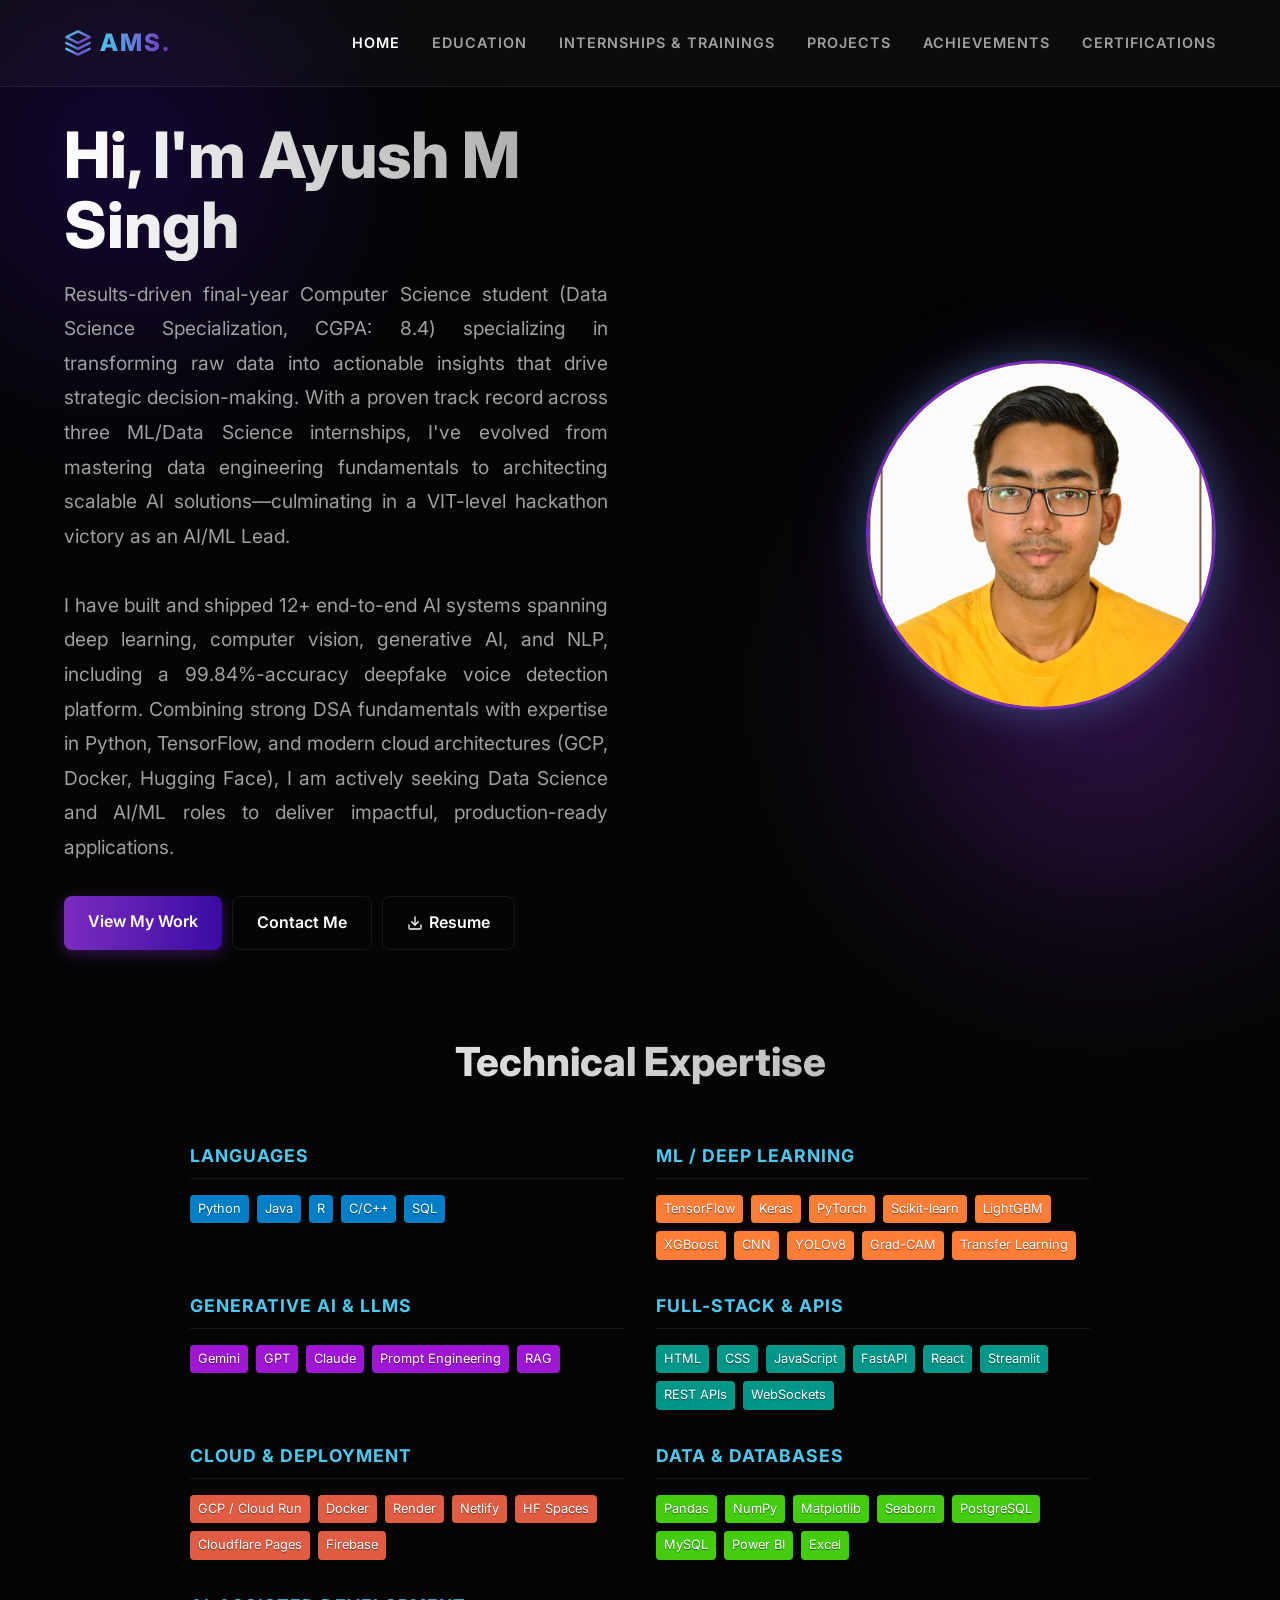
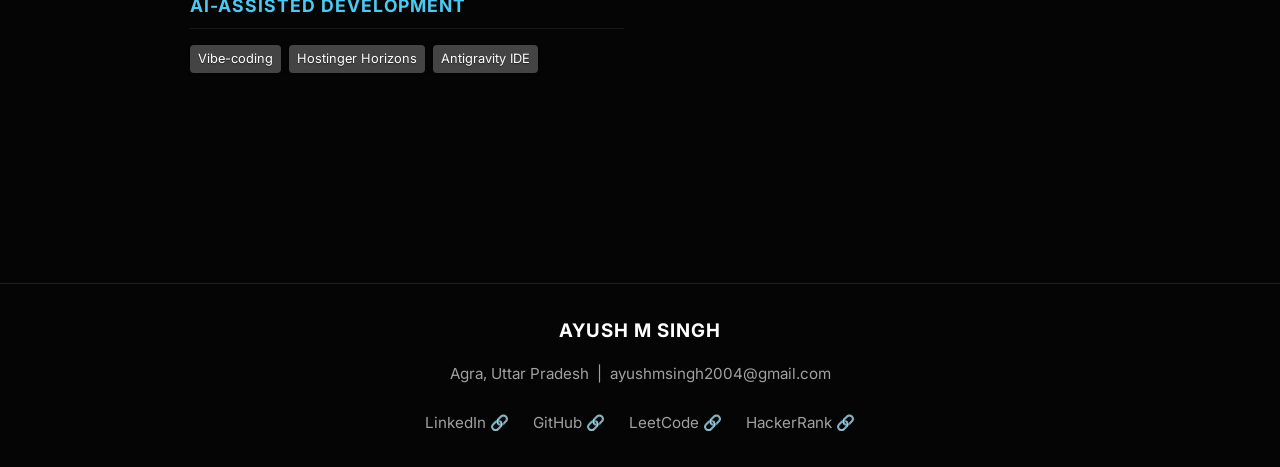
==== index.html @ a4b47bdd "Initial commit for portfolio website" ====
<!DOCTYPE html>
<html lang="en">

<head>
    <meta charset="UTF-8">
    <meta name="viewport" content="width=device-width, initial-scale=1.0">
    <title>Ayush | Portfolio Home</title>
    <meta name="description" content="Professional portfolio of Ayush, showcasing skills and professional summary.">
    <link rel="stylesheet" href="styles.css">
</head>

<body>
    <nav>
        <a href="index.html" class="logo">
            <svg width="28" height="28" viewBox="0 0 24 24" fill="none" stroke="url(#logo-grad)" stroke-width="2"
                stroke-linecap="round" stroke-linejoin="round">
                <defs>
                    <linearGradient id="logo-grad" x1="0%" y1="0%" x2="100%" y2="100%">
                        <stop offset="0%" stop-color="#4cc9f0" />
                        <stop offset="100%" stop-color="#7b2cbf" />
                    </linearGradient>
                </defs>
                <polygon points="12 2 2 7 12 12 22 7 12 2"></polygon>
                <polyline points="2 17 12 22 22 17"></polyline>
                <polyline points="2 12 12 17 22 12"></polyline>
            </svg>
            <span class="logo-text" style="letter-spacing: 2px;">AMS.</span>
        </a>
        <ul class="nav-links">
            <li><a href="index.html">Home</a></li>
            <li><a href="education.html">Education</a></li>
            <li><a href="experience.html">Internships & Trainings</a></li>
            <li><a href="projects.html">Projects</a></li>
            <li><a href="achievements.html">Achievements</a></li>
            <li><a href="certifications.html">Certifications</a></li>
        </ul>
    </nav>

    <main>
        <section class="hero-section">
            <div class="hero-content">
                <h1 class="page-title fade-in" style="animation-delay: 0.1s;">Hi, I'm Ayush M Singh</h1>
                <p class="fade-in"
                    style="animation-delay: 0.2s; line-height: 1.8; text-align: justify; margin-bottom: 2rem; color: var(--text-secondary);">
                    Results-driven final-year Computer Science student (Data Science Specialization, CGPA: 8.4) specializing in transforming raw data into actionable insights that drive strategic decision-making. With a proven track record across three ML/Data Science internships, I've evolved from mastering data engineering fundamentals to architecting scalable AI solutions—culminating in a VIT-level hackathon victory as an AI/ML Lead.<br><br>I have built and shipped 12+ end-to-end AI systems spanning deep learning, computer vision, generative AI, and NLP, including a 99.84%-accuracy deepfake voice detection platform. Combining strong DSA fundamentals with expertise in Python, TensorFlow, and modern cloud architectures (GCP, Docker, Hugging Face), I am actively seeking Data Science and AI/ML roles to deliver impactful, production-ready applications.
                </p>
                <div class="fade-in" style="animation-delay: 0.3s; display: flex; gap: 10px; flex-wrap: wrap;">
                    <a href="projects.html" class="btn btn-primary">View My Work</a>
                    <a href="javascript:void(0)" onclick="openContactModal()" class="btn btn-outline">Contact Me</a>
                    <a href="assets/resume.pdf" target="_blank" class="btn btn-outline" style="display: inline-flex; align-items: center; gap: 6px;">
                        <svg width="16" height="16" viewBox="0 0 24 24" fill="none" stroke="currentColor" stroke-width="2" stroke-linecap="round" stroke-linejoin="round"><path d="M21 15v4a2 2 0 0 1-2 2H5a2 2 0 0 1-2-2v-4"/><polyline points="7 10 12 15 17 10"/><line x1="12" y1="15" x2="12" y2="3"/></svg>
                        Resume
                    </a>
                </div>

            </div>

            <div class="hero-image fade-in" style="animation-delay: 0.2s;">
                <img src="assets/ayush_photo.jpg" alt="Ayush M Singh">
            </div>
        </section>

        <!-- NEW FULL-WIDTH SKILLS SECTION -->
        <section class="skills-section" style="margin-top: 5rem; margin-bottom: 5rem;">
            <h2 class="page-title fade-in" style="font-size: 2.5rem; text-align: center; margin-bottom: 3rem;">Technical
                Expertise</h2>

            <div class="technical-expertise-wrapper"
                style="max-width: 900px; margin: 0 auto; display: grid; grid-template-columns: repeat(auto-fit, minmax(350px, 1fr)); gap: 2rem;">

                <!-- Languages -->
                <div class="skills-category fade-in">
                    <h3
                        style="color: var(--accent-3); margin-bottom: 1rem; font-size: 1.1rem; border-bottom: 1px solid var(--glass-border); padding-bottom: 0.5rem; letter-spacing: 1px; text-transform: uppercase;">
                        Languages</h3>
                    <div class="badges-container" style="justify-content: flex-start; gap: 8px; margin-bottom: 0;">
                        <span class="shield-badge"><span class="shield-val val-blue">Python</span></span>
                        <span class="shield-badge"><span class="shield-val val-blue">Java</span></span>
                        <span class="shield-badge"><span class="shield-val val-blue">R</span></span>
                        <span class="shield-badge"><span class="shield-val val-blue">C/C++</span></span>
                        <span class="shield-badge"><span class="shield-val val-blue">SQL</span></span>
                    </div>
                </div>

                <!-- ML / DL -->
                <div class="skills-category fade-in">
                    <h3
                        style="color: var(--accent-3); margin-bottom: 1rem; font-size: 1.1rem; border-bottom: 1px solid var(--glass-border); padding-bottom: 0.5rem; letter-spacing: 1px; text-transform: uppercase;">
                        ML / Deep Learning</h3>
                    <div class="badges-container" style="justify-content: flex-start; gap: 8px; margin-bottom: 0;">
                        <span class="shield-badge"><span class="shield-val val-orange">TensorFlow</span></span>
                        <span class="shield-badge"><span class="shield-val val-orange">Keras</span></span>
                        <span class="shield-badge"><span class="shield-val val-orange">PyTorch</span></span>
                        <span class="shield-badge"><span class="shield-val val-orange">Scikit-learn</span></span>
                        <span class="shield-badge"><span class="shield-val val-orange">LightGBM</span></span>
                        <span class="shield-badge"><span class="shield-val val-orange">XGBoost</span></span>
                        <span class="shield-badge"><span class="shield-val val-orange">CNN</span></span>
                        <span class="shield-badge"><span class="shield-val val-orange">YOLOv8</span></span>
                        <span class="shield-badge"><span class="shield-val val-orange">Grad-CAM</span></span>
                        <span class="shield-badge"><span class="shield-val val-orange">Transfer Learning</span></span>
                    </div>
                </div>

                <!-- GenAI -->
                <div class="skills-category fade-in">
                    <h3
                        style="color: var(--accent-3); margin-bottom: 1rem; font-size: 1.1rem; border-bottom: 1px solid var(--glass-border); padding-bottom: 0.5rem; letter-spacing: 1px; text-transform: uppercase;">
                        Generative AI & LLMs</h3>
                    <div class="badges-container" style="justify-content: flex-start; gap: 8px; margin-bottom: 0;">
                        <span class="shield-badge"><span class="shield-val val-purple">Gemini</span></span>
                        <span class="shield-badge"><span class="shield-val val-purple">GPT</span></span>
                        <span class="shield-badge"><span class="shield-val val-purple">Claude</span></span>
                        <span class="shield-badge"><span class="shield-val val-purple">Prompt Engineering</span></span>
                        <span class="shield-badge"><span class="shield-val val-purple">RAG</span></span>
                    </div>
                </div>

                <!-- Full-Stack & APIs -->
                <div class="skills-category fade-in">
                    <h3
                        style="color: var(--accent-3); margin-bottom: 1rem; font-size: 1.1rem; border-bottom: 1px solid var(--glass-border); padding-bottom: 0.5rem; letter-spacing: 1px; text-transform: uppercase;">
                        Full-Stack & APIs</h3>
                    <div class="badges-container" style="justify-content: flex-start; gap: 8px; margin-bottom: 0;">
                        <span class="shield-badge"><span class="shield-val val-teal">HTML</span></span>
                        <span class="shield-badge"><span class="shield-val val-teal">CSS</span></span>
                        <span class="shield-badge"><span class="shield-val val-teal">JavaScript</span></span>
                        <span class="shield-badge"><span class="shield-val val-teal">FastAPI</span></span>
                        <span class="shield-badge"><span class="shield-val val-teal">React</span></span>
                        <span class="shield-badge"><span class="shield-val val-teal">Streamlit</span></span>
                        <span class="shield-badge"><span class="shield-val val-teal">REST APIs</span></span>
                        <span class="shield-badge"><span class="shield-val val-teal">WebSockets</span></span>
                    </div>
                </div>

                <!-- Cloud & Deployment -->
                <div class="skills-category fade-in">
                    <h3
                        style="color: var(--accent-3); margin-bottom: 1rem; font-size: 1.1rem; border-bottom: 1px solid var(--glass-border); padding-bottom: 0.5rem; letter-spacing: 1px; text-transform: uppercase;">
                        Cloud & Deployment</h3>
                    <div class="badges-container" style="justify-content: flex-start; gap: 8px; margin-bottom: 0;">
                        <span class="shield-badge"><span class="shield-val val-red">GCP / Cloud Run</span></span>
                        <span class="shield-badge"><span class="shield-val val-red">Docker</span></span>
                        <span class="shield-badge"><span class="shield-val val-red">Render</span></span>
                        <span class="shield-badge"><span class="shield-val val-red">Netlify</span></span>
                        <span class="shield-badge"><span class="shield-val val-red">HF Spaces</span></span>
                        <span class="shield-badge"><span class="shield-val val-red">Cloudflare Pages</span></span>
                        <span class="shield-badge"><span class="shield-val val-red">Firebase</span></span>
                    </div>
                </div>

                <!-- Data & Databases -->
                <div class="skills-category fade-in">
                    <h3
                        style="color: var(--accent-3); margin-bottom: 1rem; font-size: 1.1rem; border-bottom: 1px solid var(--glass-border); padding-bottom: 0.5rem; letter-spacing: 1px; text-transform: uppercase;">
                        Data & Databases</h3>
                    <div class="badges-container" style="justify-content: flex-start; gap: 8px; margin-bottom: 0;">
                        <span class="shield-badge"><span class="shield-val val-green">Pandas</span></span>
                        <span class="shield-badge"><span class="shield-val val-green">NumPy</span></span>
                        <span class="shield-badge"><span class="shield-val val-green">Matplotlib</span></span>
                        <span class="shield-badge"><span class="shield-val val-green">Seaborn</span></span>
                        <span class="shield-badge"><span class="shield-val val-green">PostgreSQL</span></span>
                        <span class="shield-badge"><span class="shield-val val-green">MySQL</span></span>
                        <span class="shield-badge"><span class="shield-val val-green">Power BI</span></span>
                        <span class="shield-badge"><span class="shield-val val-green">Excel</span></span>
                    </div>
                </div>

                <!-- AI Dev -->
                <div class="skills-category fade-in">
                    <h3
                        style="color: var(--accent-3); margin-bottom: 1rem; font-size: 1.1rem; border-bottom: 1px solid var(--glass-border); padding-bottom: 0.5rem; letter-spacing: 1px; text-transform: uppercase;">
                        AI-Assisted Development</h3>
                    <div class="badges-container" style="justify-content: flex-start; gap: 8px; margin-bottom: 0;">
                        <span class="shield-badge"><span class="shield-val val-dark">Vibe-coding</span></span>
                        <span class="shield-badge"><span class="shield-val val-dark">Hostinger Horizons</span></span>
                        <span class="shield-badge"><span class="shield-val val-dark">Antigravity IDE</span></span>
                    </div>
                </div>
            </div>
        </section>
    </main>


    <footer
        style="margin-top: 5rem; padding-top: 2rem; border-top: 1px solid rgba(255,255,255,0.1); text-align: center; color: var(--text-secondary); padding-bottom: 2rem;">
        <h3 style="color: var(--text-primary); margin-bottom: 1rem; letter-spacing: 1px;">AYUSH M SINGH</h3>
        <p style="margin-bottom: 0.5rem; font-size: 0.95rem;">Agra, Uttar Pradesh &nbsp;|&nbsp; <a
                href="mailto:ayushmsingh2004@gmail.com"
                style="color: var(--primary-color); text-decoration: none;">ayushmsingh2004@gmail.com</a></p>
        <div
            style="display: flex; justify-content: center; gap: 1.5rem; margin-top: 1.5rem; font-size: 0.95rem; flex-wrap: wrap;">
            <a href="https://www.linkedin.com/in/ayush-m-singh-31b403370" target="_blank"
                style="color: var(--text-secondary); text-decoration: none;"
                onmouseover="this.style.color='var(--primary-color)'"
                onmouseout="this.style.color='var(--text-secondary)'">LinkedIn 🔗</a>
            <a href="https://github.com/AYUSHMSINGH2004" target="_blank"
                style="color: var(--text-secondary); text-decoration: none;"
                onmouseover="this.style.color='var(--primary-color)'"
                onmouseout="this.style.color='var(--text-secondary)'">GitHub 🔗</a>
            <a href="https://leetcode.com/u/AYUSHMSINGH2004/" target="_blank"
                style="color: var(--text-secondary); text-decoration: none;"
                onmouseover="this.style.color='var(--primary-color)'"
                onmouseout="this.style.color='var(--text-secondary)'">LeetCode 🔗</a>
            <a href="https://www.hackerrank.com/profile/ayushmsingh2004" target="_blank"
                style="color: var(--text-secondary); text-decoration: none;"
                onmouseover="this.style.color='var(--primary-color)'"
                onmouseout="this.style.color='var(--text-secondary)'">HackerRank 🔗</a>
        </div>
    </footer>

    <!-- Contact Modal -->
    <div id="contactModal" class="modal" onclick="if(event.target === this) closeContactModal()">
        <div class="modal-content contact-modal-content">
            <span class="close-modal" onclick="closeContactModal()">&times;</span>
            <h3 style="color: var(--accent-3); margin-bottom: 1.5rem; font-size: 1.5rem;">Contact Information</h3>
            <div style="text-align: left; line-height: 1.8;">
                <p><strong style="color: var(--text-secondary);">Name:</strong> Ayush M Singh</p>
                <p><strong style="color: var(--text-secondary);">Location:</strong> Agra, Uttar Pradesh</p>
                <p><strong style="color: var(--text-secondary);">Email:</strong> <a
                        href="mailto:ayushmsingh2004@gmail.com"
                        style="color: var(--accent-3); text-decoration: none;">ayushmsingh2004@gmail.com</a></p>

                <div style="margin-top: 2rem; display: flex; gap: 1rem; flex-wrap: wrap; justify-content: flex-start;">
                    <a href="https://www.linkedin.com/in/ayush-m-singh-31b403370" target="_blank"
                        class="btn btn-outline" style="padding: 0.5rem 1rem; font-size: 0.9rem;">LinkedIn</a>
                    <a href="https://www.instagram.com/ams.2004.star/" target="_blank" class="btn btn-outline"
                        style="padding: 0.5rem 1rem; font-size: 0.9rem;">Instagram</a>
                </div>
            </div>
        </div>
    </div>

    <style>
        /* Shared Contact Modal Styles */
        #contactModal.modal {
            display: none;
            position: fixed;
            top: 0;
            left: 0;
            width: 100%;
            height: 100%;
            background-color: rgba(0, 0, 0, 0.8);
            backdrop-filter: blur(5px);
            z-index: 2000;
            justify-content: center;
            align-items: center;
            opacity: 0;
            transition: opacity 0.3s ease;
        }

        #contactModal.modal.show {
            display: flex;
            opacity: 1;
        }

        .contact-modal-content {
            background: var(--bg-color);
            border: 1px solid var(--glass-border);
            border-radius: 12px;
            padding: 2.5rem;
            max-width: 500px;
            width: 90%;
            position: relative;
            transform: scale(0.95);
            transition: transform 0.3s ease;
            box-shadow: 0 15px 30px rgba(0, 0, 0, 0.5);
        }

        #contactModal.modal.show .contact-modal-content {
            transform: scale(1);
        }

        .close-modal {
            position: absolute;
            top: 15px;
            right: 20px;
            color: var(--text-secondary);
            font-size: 28px;
            font-weight: bold;
            cursor: pointer;
            transition: color 0.3s;
        }

        .close-modal:hover {
            color: var(--accent-1);
        }
    </style>

    <script>
        function openContactModal() {
            document.getElementById('contactModal').classList.add('show');
        }
        function closeContactModal() {
            document.getElementById('contactModal').classList.remove('show');
        }
    </script>
    <script src="script.js"></script>
</body>

</html>
---- styles.css ----
@import url('https://fonts.googleapis.com/css2?family=Inter:wght@300;400;600;800&display=swap');

:root {
    --bg-color: #050505;
    --text-primary: #ffffff;
    --text-secondary: #a0a0a0;
    --accent-1: #7b2cbf;
    --accent-2: #3a0ca3;
    --accent-3: #4cc9f0;
    --glass-bg: rgba(255, 255, 255, 0.03);
    --glass-border: rgba(255, 255, 255, 0.08);
}

* {
    margin: 0;
    padding: 0;
    box-sizing: border-box;
    font-family: 'Inter', sans-serif;
}

body {
    background-color: var(--bg-color);
    color: var(--text-primary);
    line-height: 1.6;
    overflow-x: hidden;
    position: relative;
}

/* Background Ambient Glows */
body::before, body::after {
    content: '';
    position: fixed;
    border-radius: 50%;
    filter: blur(100px);
    z-index: -1;
    opacity: 0.5;
}

body::before {
    top: -10%;
    left: -10%;
    width: 500px;
    height: 500px;
    background: radial-gradient(circle, var(--accent-2) 0%, rgba(0,0,0,0) 70%);
}

body::after {
    bottom: -10%;
    right: -10%;
    width: 600px;
    height: 600px;
    background: radial-gradient(circle, var(--accent-1) 0%, rgba(0,0,0,0) 70%);
}

/* Navigation */
nav {
    position: fixed;
    top: 0;
    width: 100%;
    padding: 1.5rem 5%;
    display: flex;
    justify-content: space-between;
    align-items: center;
    background: var(--glass-bg);
    backdrop-filter: blur(12px);
    border-bottom: 1px solid var(--glass-border);
    z-index: 1000;
}

.logo {
    display: flex;
    align-items: center;
    gap: 0.5rem;
    text-decoration: none;
}

.logo-text {
    font-weight: 800;
    font-size: 1.5rem;
    letter-spacing: 1px;
    background: linear-gradient(90deg, var(--accent-3), var(--accent-1));
    -webkit-background-clip: text;
    -webkit-text-fill-color: transparent;
}

.nav-links {
    display: flex;
    gap: 2rem;
    list-style: none;
}

.nav-links a {
    color: var(--text-secondary);
    text-decoration: none;
    font-weight: 600;
    font-size: 0.9rem;
    transition: color 0.3s ease;
    text-transform: uppercase;
    letter-spacing: 1px;
}

.nav-links a:hover, .nav-links a.active {
    color: var(--text-primary);
}

/* Page Layout */
main {
    padding: 120px 5% 50px 5%;
    max-width: 100%; /* Uses the whole space */
    margin: 0 auto;
    min-height: 100vh;
}

.page-title {
    font-size: 3rem;
    font-weight: 800;
    margin-bottom: 2rem;
    background: linear-gradient(90deg, #fff, var(--text-secondary));
    -webkit-background-clip: text;
    -webkit-text-fill-color: transparent;
}

/* Reusable Glass Card */
.glass-card {
    background: var(--glass-bg);
    backdrop-filter: blur(16px);
    border: 1px solid var(--glass-border);
    border-radius: 16px;
    padding: 2rem;
    transition: transform 0.3s ease, border-color 0.3s ease, box-shadow 0.3s ease;
}

.glass-card:hover {
    transform: translateY(-5px);
    border-color: rgba(255, 255, 255, 0.2);
    box-shadow: 0 10px 30px rgba(0, 0, 0, 0.5);
}

/* Buttons */
.btn {
    display: inline-block;
    padding: 0.8rem 1.5rem;
    border-radius: 8px;
    text-decoration: none;
    font-weight: 600;
    transition: all 0.3s ease;
    cursor: pointer;
    border: none;
}

.btn-primary {
    background: linear-gradient(90deg, var(--accent-1), var(--accent-2));
    color: white;
    box-shadow: 0 4px 15px rgba(123, 44, 191, 0.4);
}

.btn-primary:hover {
    box-shadow: 0 6px 20px rgba(123, 44, 191, 0.6);
    transform: scale(1.05);
}

.btn-outline {
    background: transparent;
    border: 1px solid var(--glass-border);
    color: var(--text-primary);
}

.btn-outline:hover {
    border-color: var(--accent-3);
    color: var(--accent-3);
}

/* Grid Layouts */
.grid-container {
    display: grid;
    grid-template-columns: repeat(auto-fill, minmax(300px, 1fr));
    gap: 2rem;
}

/* Utility Animations */
.fade-in {
    opacity: 0;
    transform: translateY(20px);
    animation: fadeIn 0.8s ease forwards;
}

@keyframes fadeIn {
    to {
        opacity: 1;
        transform: translateY(0);
    }
}

/* Home Page Specifics */
.hero-section {
    display: flex;
    align-items: center;
    justify-content: space-between;
    gap: 4rem;
    min-height: 70vh;
}

.hero-content {
    flex: 1;
}

.hero-content h1 {
    font-size: 4rem;
    line-height: 1.1;
    margin-bottom: 1rem;
}

.hero-content p {
    color: var(--text-secondary);
    font-size: 1.2rem;
    margin-bottom: 2rem;
    max-width: 800px; /* Increased to use more space */
}

.hero-image {
    flex: 1;
    display: flex;
    justify-content: flex-end;
}

.hero-image img {
    width: 350px;
    height: 350px;
    border-radius: 50%;
    object-fit: cover;
    object-position: center 15%;
    border: 3px solid var(--accent-1);
    box-shadow: 0 0 40px rgba(76, 201, 240, 0.3), 0 0 80px rgba(123, 44, 191, 0.2);
    transition: box-shadow 0.4s ease, transform 0.4s ease;
}

.hero-image img:hover {
    box-shadow: 0 0 50px rgba(76, 201, 240, 0.5), 0 0 100px rgba(123, 44, 191, 0.35);
    transform: scale(1.03);
}

.skills-container {
    display: flex;
    flex-wrap: wrap;
    gap: 1rem;
    margin-top: 2rem;
}

.skill-tag {
    background: rgba(255, 255, 255, 0.05);
    padding: 0.5rem 1rem;
    border-radius: 20px;
    font-size: 0.9rem;
    border: 1px solid var(--glass-border);
}

/* Project Card Specifics */
.project-image {
    width: 100%;
    height: 200px;
    object-fit: cover;
    border-radius: 8px;
    margin-bottom: 1rem;
}

.card-actions {
    display: flex;
    gap: 1rem;
    margin-top: 1.5rem;
}

/* Item Meta (Dates, Roles) */
.item-meta {
    color: var(--accent-3);
    font-size: 0.9rem;
    font-weight: 600;
    margin-bottom: 0.5rem;
}

/* Responsive */
@media (max-width: 768px) {
    .hero-section {
        flex-direction: column-reverse;
        text-align: center;
        padding-top: 2rem;
    }
    
    .hero-image {
        justify-content: center;
    }
    
    .nav-links {
        display: none; /* In a real app, implement a hamburger menu */
    }
}

/* Shield Badges */
.badges-container {
    display: flex;
    flex-wrap: wrap;
    gap: 8px;
    margin-bottom: 20px;
    justify-content: center;
}

.shield-badge {
    display: inline-flex;
    align-items: center;
    border-radius: 4px;
    overflow: hidden;
    font-size: 0.8rem;
    font-family: 'Verdana', 'Geneva', 'DejaVu Sans', sans-serif;
    color: white;
    box-shadow: 0 1px 3px rgba(0,0,0,0.3);
    text-shadow: 0 1px 1px rgba(0,0,0,0.5);
    transition: transform 0.2s ease;
}

.shield-badge:hover {
    transform: translateY(-2px);
}

.shield-key {
    background-color: #555;
    padding: 4px 8px;
}

.shield-val {
    padding: 4px 8px;
}

.val-blue { background-color: #007ec6; }
.val-green { background-color: #4c1; }
.val-orange { background-color: #fe7d37; }
.val-teal { background-color: #009688; }
.val-purple { background-color: #9f16d4; }
.val-red { background-color: #e05d44; }
.val-dark { background-color: #444; }
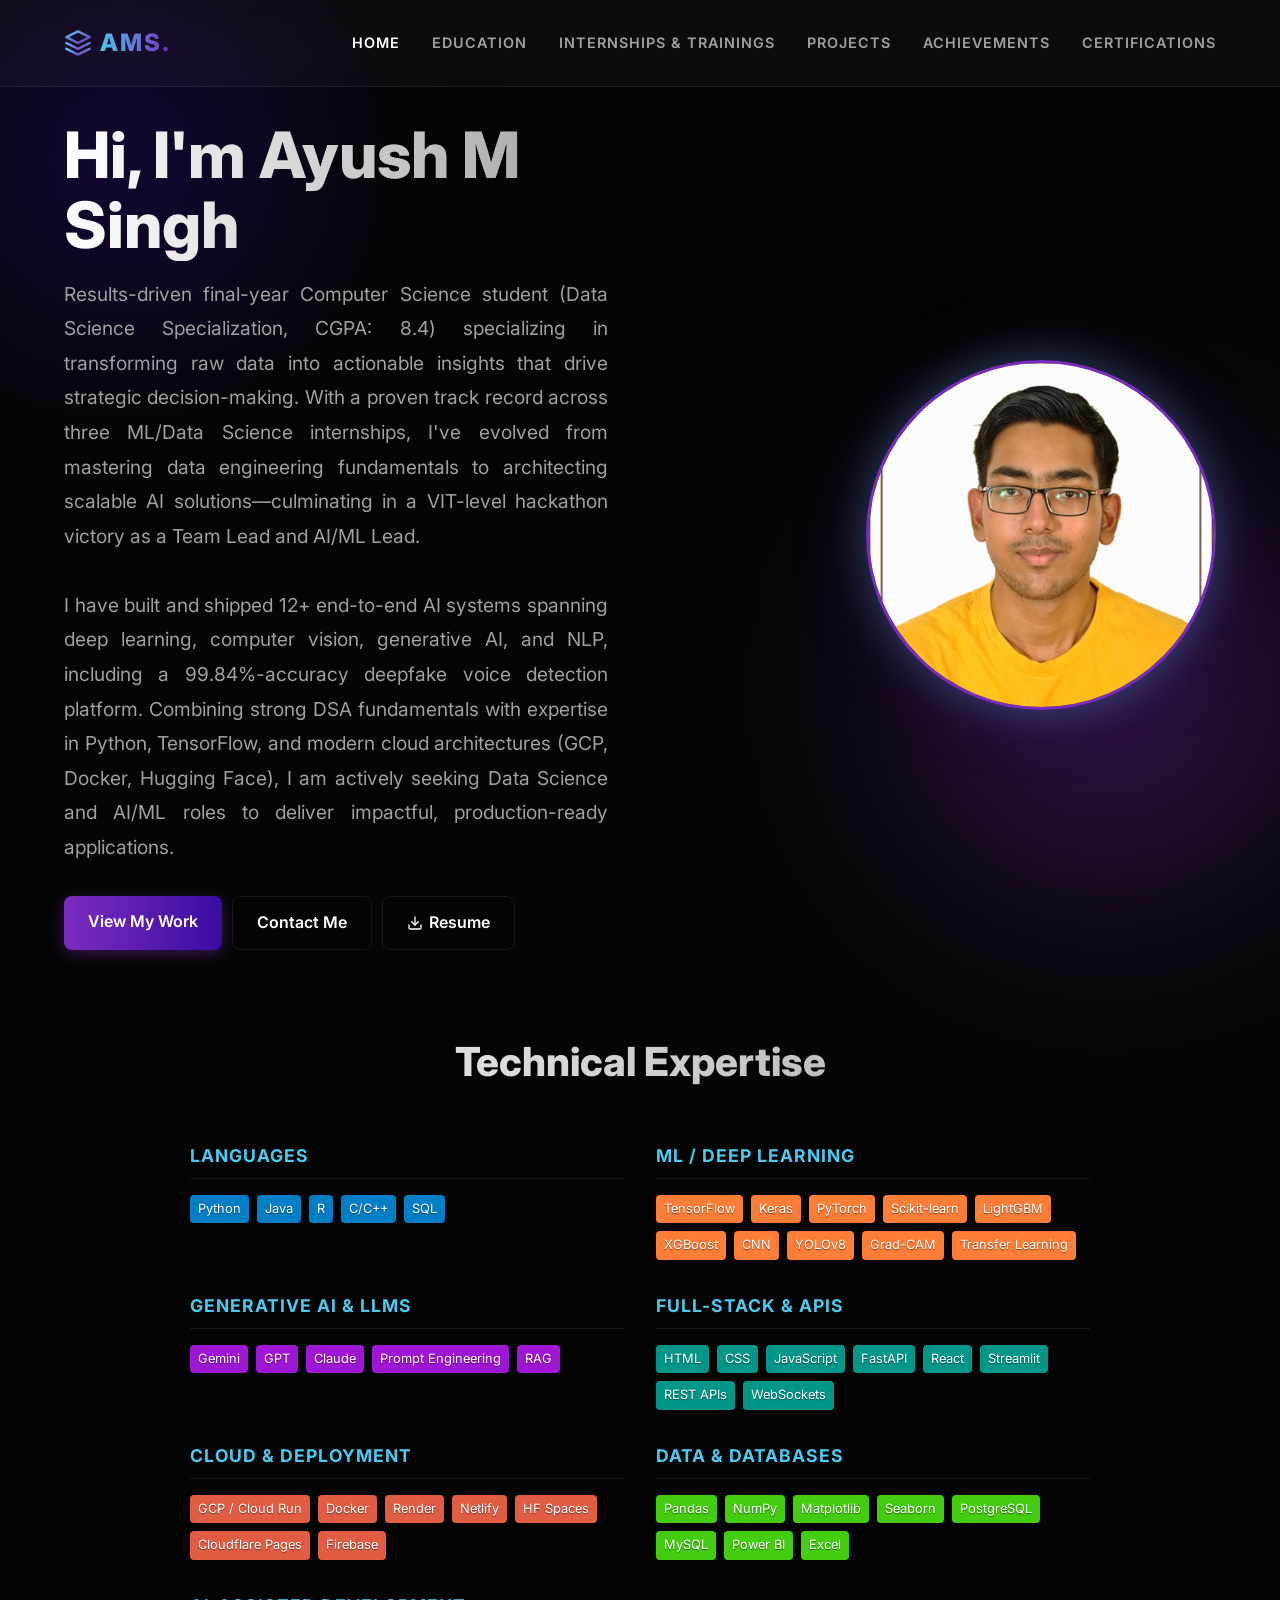
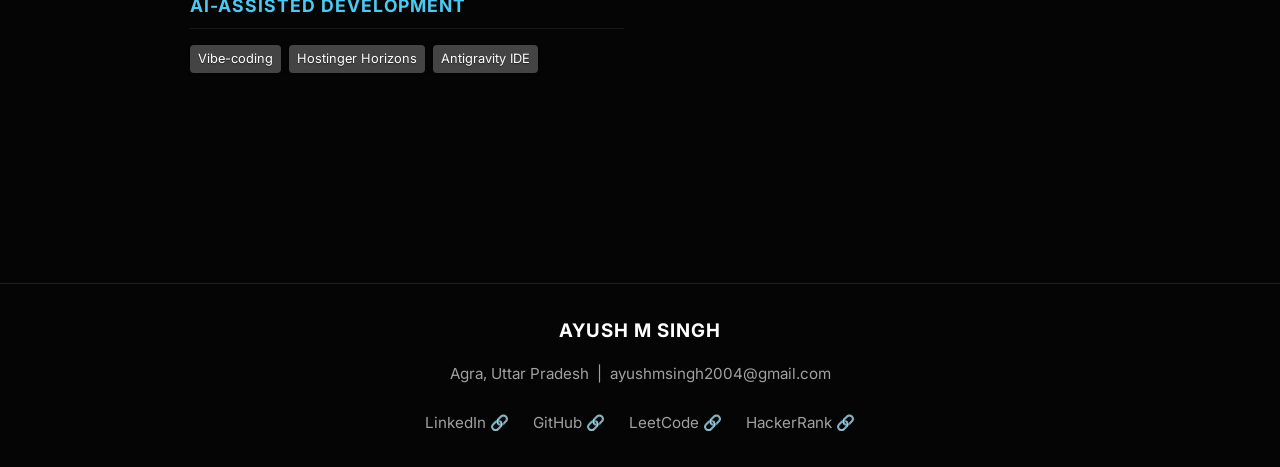
==== commit 627478dc: "Update index.html" ====
--- a/index.html
+++ b/index.html
@@ -42,7 +42,7 @@
                 <h1 class="page-title fade-in" style="animation-delay: 0.1s;">Hi, I'm Ayush M Singh</h1>
                 <p class="fade-in"
                     style="animation-delay: 0.2s; line-height: 1.8; text-align: justify; margin-bottom: 2rem; color: var(--text-secondary);">
-                    Results-driven final-year Computer Science student (Data Science Specialization, CGPA: 8.4) specializing in transforming raw data into actionable insights that drive strategic decision-making. With a proven track record across three ML/Data Science internships, I've evolved from mastering data engineering fundamentals to architecting scalable AI solutions—culminating in a VIT-level hackathon victory as an AI/ML Lead.<br><br>I have built and shipped 12+ end-to-end AI systems spanning deep learning, computer vision, generative AI, and NLP, including a 99.84%-accuracy deepfake voice detection platform. Combining strong DSA fundamentals with expertise in Python, TensorFlow, and modern cloud architectures (GCP, Docker, Hugging Face), I am actively seeking Data Science and AI/ML roles to deliver impactful, production-ready applications.
+                    Results-driven final-year Computer Science student (Data Science Specialization, CGPA: 8.4) specializing in transforming raw data into actionable insights that drive strategic decision-making. With a proven track record across three ML/Data Science internships, I've evolved from mastering data engineering fundamentals to architecting scalable AI solutions—culminating in a VIT-level hackathon victory as a Team Lead and AI/ML Lead.<br><br>I have built and shipped 12+ end-to-end AI systems spanning deep learning, computer vision, generative AI, and NLP, including a 99.84%-accuracy deepfake voice detection platform. Combining strong DSA fundamentals with expertise in Python, TensorFlow, and modern cloud architectures (GCP, Docker, Hugging Face), I am actively seeking Data Science and AI/ML roles to deliver impactful, production-ready applications.
                 </p>
                 <div class="fade-in" style="animation-delay: 0.3s; display: flex; gap: 10px; flex-wrap: wrap;">
                     <a href="projects.html" class="btn btn-primary">View My Work</a>
@@ -297,4 +297,4 @@
     <script src="script.js"></script>
 </body>
 
-</html>+</html>
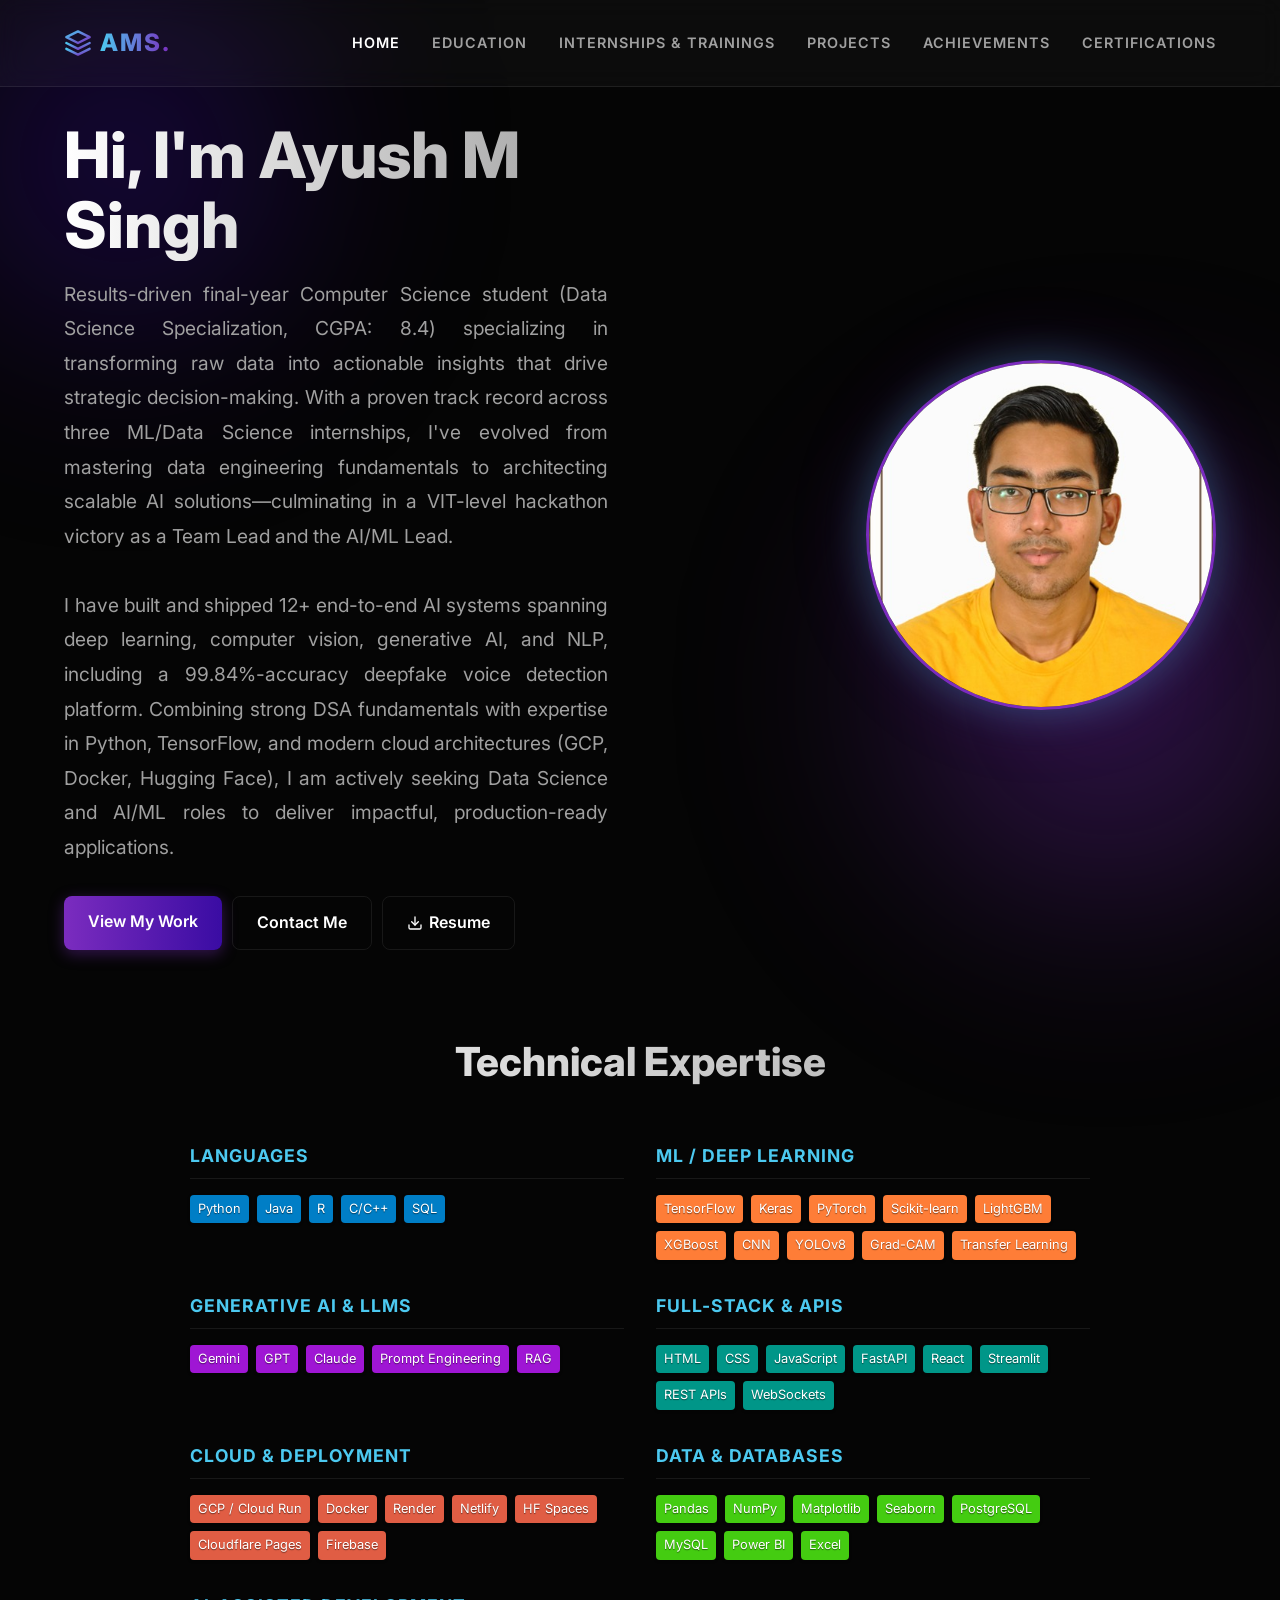
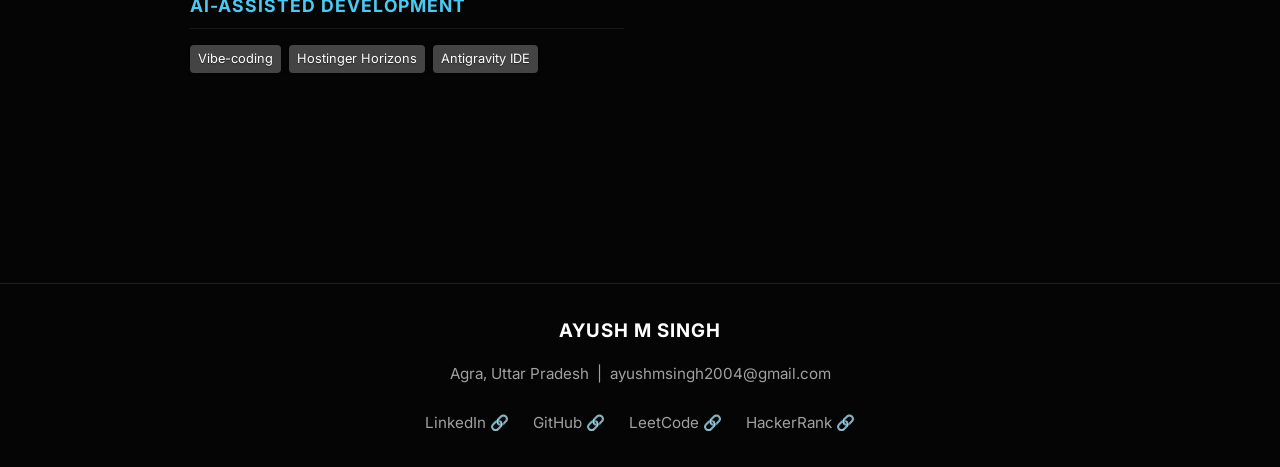
==== commit 89e11561: "Update index.html" ====
--- a/index.html
+++ b/index.html
@@ -42,7 +42,7 @@
                 <h1 class="page-title fade-in" style="animation-delay: 0.1s;">Hi, I'm Ayush M Singh</h1>
                 <p class="fade-in"
                     style="animation-delay: 0.2s; line-height: 1.8; text-align: justify; margin-bottom: 2rem; color: var(--text-secondary);">
-                    Results-driven final-year Computer Science student (Data Science Specialization, CGPA: 8.4) specializing in transforming raw data into actionable insights that drive strategic decision-making. With a proven track record across three ML/Data Science internships, I've evolved from mastering data engineering fundamentals to architecting scalable AI solutions—culminating in a VIT-level hackathon victory as a Team Lead and AI/ML Lead.<br><br>I have built and shipped 12+ end-to-end AI systems spanning deep learning, computer vision, generative AI, and NLP, including a 99.84%-accuracy deepfake voice detection platform. Combining strong DSA fundamentals with expertise in Python, TensorFlow, and modern cloud architectures (GCP, Docker, Hugging Face), I am actively seeking Data Science and AI/ML roles to deliver impactful, production-ready applications.
+                    Results-driven final-year Computer Science student (Data Science Specialization, CGPA: 8.4) specializing in transforming raw data into actionable insights that drive strategic decision-making. With a proven track record across three ML/Data Science internships, I've evolved from mastering data engineering fundamentals to architecting scalable AI solutions—culminating in a VIT-level hackathon victory as a Team Lead and the AI/ML Lead.<br><br>I have built and shipped 12+ end-to-end AI systems spanning deep learning, computer vision, generative AI, and NLP, including a 99.84%-accuracy deepfake voice detection platform. Combining strong DSA fundamentals with expertise in Python, TensorFlow, and modern cloud architectures (GCP, Docker, Hugging Face), I am actively seeking Data Science and AI/ML roles to deliver impactful, production-ready applications.
                 </p>
                 <div class="fade-in" style="animation-delay: 0.3s; display: flex; gap: 10px; flex-wrap: wrap;">
                     <a href="projects.html" class="btn btn-primary">View My Work</a>
